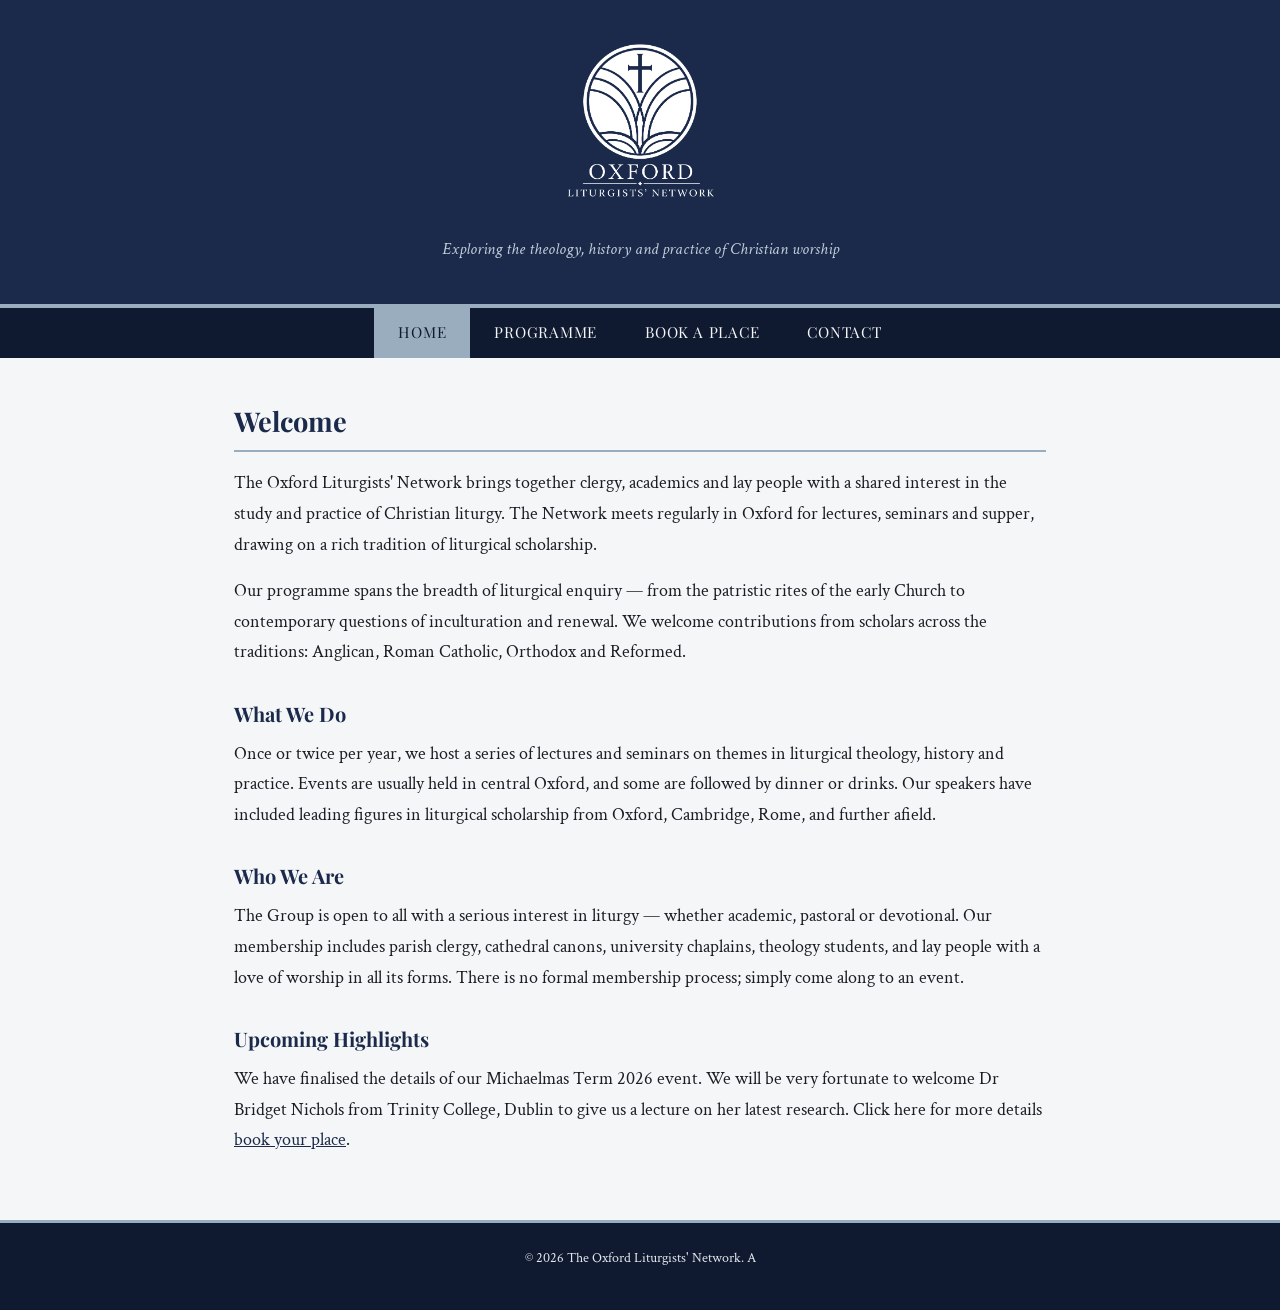
==== index.html @ 9a584c4a "Fix typos and update event details in index.html Corrected typos in the description of the Oxford Li" ====
<!DOCTYPE html>
<html lang="en">
<head>
  <meta charset="UTF-8">
  <meta name="viewport" content="width=device-width, initial-scale=1.0">
  <title>Oxford Liturgists' Network</title>
  <link rel="stylesheet" href="style.css">
</head>
<body>

<header>
  <a href="index.html"><img src="oln-logo-white.png" alt="Oxford Liturgists' Network" class="logo"></a>
  <p class="subtitle">Exploring the theology, history and practice of Christian worship</p>
</header>

<nav>
  <ul>
    <li><a href="index.html" class="active">Home</a></li>
    <li><a href="events.html">Programme</a></li>
    <li><a href="booking.html">Book a Place</a></li>
    <li><a href="contact.html">Contact</a></li>
  </ul>
</nav>

<main>
  <h2>Welcome</h2>

  <p>The Oxford Liturgists' Network brings together clergy, academics and lay people with a shared interest in the study and practice of Christian liturgy. The Network meets regularly in Oxford for lectures, seminars and supper, drawing on a rich tradition of liturgical scholarship.</p>

  <p>Our programme spans the breadth of liturgical enquiry — from the patristic rites of the early Church to contemporary questions of inculturation and renewal. We welcome contributions from scholars across the traditions: Anglican, Roman Catholic, Orthodox and Reformed.</p>

  <h3>What We Do</h3>

  <p>Once or twice per year, we host a series of lectures and seminars on themes in liturgical theology, history and practice. Events are usually held in central Oxford, and some are followed by dinner or drinks. Our speakers have included leading figures in liturgical scholarship from Oxford, Cambridge, Rome, and further afield.</p>

  <h3>Who We Are</h3>

  <p>The Group is open to all with a serious interest in liturgy — whether academic, pastoral or devotional. Our membership includes parish clergy, cathedral canons, university chaplains, theology students, and lay people with a love of worship in all its forms. There is no formal membership process; simply come along to an event.</p>

  <h3>Upcoming Highlights</h3>

  <p>We have finalised the details of our Michaelmas Term 2026 event. We will be very fortunate to welcome Dr Bridget Nichols from Trinity College, Dublin to give us a lecture on her latest research. Click here for more details <a href="booking.html">book your place</a>.</p>
</main>

<footer>
  <p>&copy; 2026 The Oxford Liturgists' Network. A</p>
</footer>

</body>
</html>
---- style.css ----
/* Oxford Liturgists' Group — Stylesheet */

/* Fonts */
@import url('https://fonts.googleapis.com/css2?family=Playfair+Display:ital,wght@0,400;0,600;0,700;1,400&family=Crimson+Text:ital,wght@0,400;0,600;1,400&display=swap');

/* Reset */
*, *::before, *::after { box-sizing: border-box; margin: 0; padding: 0; }

:root {
  --burgundy: #1b2a4a;
  --burgundy-dark: #0f1a30;
  --gold: #9aadbe;
  --gold-light: #c0ced9;
  --cream: #f4f6f8;
  --cream-dark: #e2e7ec;
  --text: #1a1e24;
  --text-light: #4a5568;
  --white: #ffffff;
}

html { scroll-behavior: smooth; }

body {
  font-family: 'Crimson Text', Georgia, 'Times New Roman', serif;
  font-size: 18px;
  line-height: 1.7;
  color: var(--text);
  background-color: var(--cream);
}

/* ---- HEADER ---- */
header {
  background-color: var(--burgundy);
  color: var(--cream);
  text-align: center;
  padding: 2rem 1rem 1.5rem;
  border-bottom: 4px solid var(--gold);
}

header .logo {
  width: 180px;
  height: auto;
  margin-bottom: 0.8rem;
}

header h1 {
  font-family: 'Playfair Display', Georgia, serif;
  font-size: 2.2rem;
  font-weight: 700;
  letter-spacing: 0.03em;
  margin-bottom: 0.25rem;
}

header .subtitle {
  font-family: 'Crimson Text', Georgia, serif;
  font-style: italic;
  font-size: 1.05rem;
  color: var(--gold-light);
}

/* ---- NAVIGATION ---- */
nav {
  background-color: var(--burgundy-dark);
  text-align: center;
  padding: 0;
}

nav ul {
  list-style: none;
  display: flex;
  justify-content: center;
  flex-wrap: wrap;
}

nav li { margin: 0; }

nav a {
  display: block;
  color: var(--cream);
  text-decoration: none;
  padding: 0.75rem 1.5rem;
  font-family: 'Playfair Display', Georgia, serif;
  font-size: 0.95rem;
  letter-spacing: 0.05em;
  text-transform: uppercase;
  transition: background-color 0.2s, color 0.2s;
}

nav a:hover,
nav a.active {
  background-color: var(--gold);
  color: var(--burgundy-dark);
}

/* ---- MAIN CONTENT ---- */
main {
  max-width: 860px;
  margin: 0 auto;
  padding: 2.5rem 1.5rem 3rem;
}

h2 {
  font-family: 'Playfair Display', Georgia, serif;
  font-size: 1.7rem;
  color: var(--burgundy);
  margin-bottom: 1rem;
  border-bottom: 2px solid var(--gold);
  padding-bottom: 0.4rem;
}

h3 {
  font-family: 'Playfair Display', Georgia, serif;
  font-size: 1.25rem;
  color: var(--burgundy);
  margin-top: 1.8rem;
  margin-bottom: 0.5rem;
}

p { margin-bottom: 1rem; }

a { color: var(--burgundy); }
a:hover { color: var(--gold); }

/* ---- EVENT CARDS ---- */
.event-card {
  background: var(--white);
  border: 1px solid var(--cream-dark);
  border-left: 4px solid var(--gold);
  padding: 1.5rem;
  margin-bottom: 1.5rem;
  border-radius: 2px;
}

.event-card .event-date {
  font-family: 'Playfair Display', Georgia, serif;
  font-size: 0.9rem;
  text-transform: uppercase;
  letter-spacing: 0.08em;
  color: var(--gold);
  margin-bottom: 0.3rem;
}

.event-card h3 {
  margin-top: 0;
  margin-bottom: 0.3rem;
}

.event-card .event-speaker {
  font-style: italic;
  color: var(--text-light);
  margin-bottom: 0.5rem;
}

.event-card .event-type {
  display: inline-block;
  font-family: 'Playfair Display', Georgia, serif;
  font-size: 0.75rem;
  text-transform: uppercase;
  letter-spacing: 0.1em;
  background: var(--burgundy);
  color: var(--cream);
  padding: 0.15rem 0.6rem;
  border-radius: 2px;
  margin-bottom: 0.6rem;
}

.event-card p:last-child { margin-bottom: 0; }

/* ---- BOOKING / FORM ---- */
.booking-section {
  background: var(--white);
  border: 1px solid var(--cream-dark);
  padding: 2rem;
  margin-bottom: 2rem;
  border-radius: 2px;
}

.booking-section h3 {
  margin-top: 0;
}

.form-placeholder {
  background: var(--cream-dark);
  border: 2px dashed var(--gold);
  padding: 3rem 2rem;
  text-align: center;
  color: var(--text-light);
  font-style: italic;
  margin-top: 1rem;
}

/* ---- CONTACT INFO ---- */
.contact-block {
  background: var(--white);
  border: 1px solid var(--cream-dark);
  border-left: 4px solid var(--gold);
  padding: 1.5rem;
  margin-bottom: 1.5rem;
}

/* ---- FOOTER ---- */
footer {
  background-color: var(--burgundy-dark);
  color: var(--cream-dark);
  text-align: center;
  padding: 1.5rem 1rem;
  font-size: 0.85rem;
  border-top: 3px solid var(--gold);
}

footer a {
  color: var(--gold-light);
}

/* ---- RESPONSIVE ---- */
@media (max-width: 600px) {
  header h1 { font-size: 1.6rem; }
  nav a { padding: 0.6rem 1rem; font-size: 0.85rem; }
  main { padding: 1.5rem 1rem 2rem; }
  h2 { font-size: 1.4rem; }
}
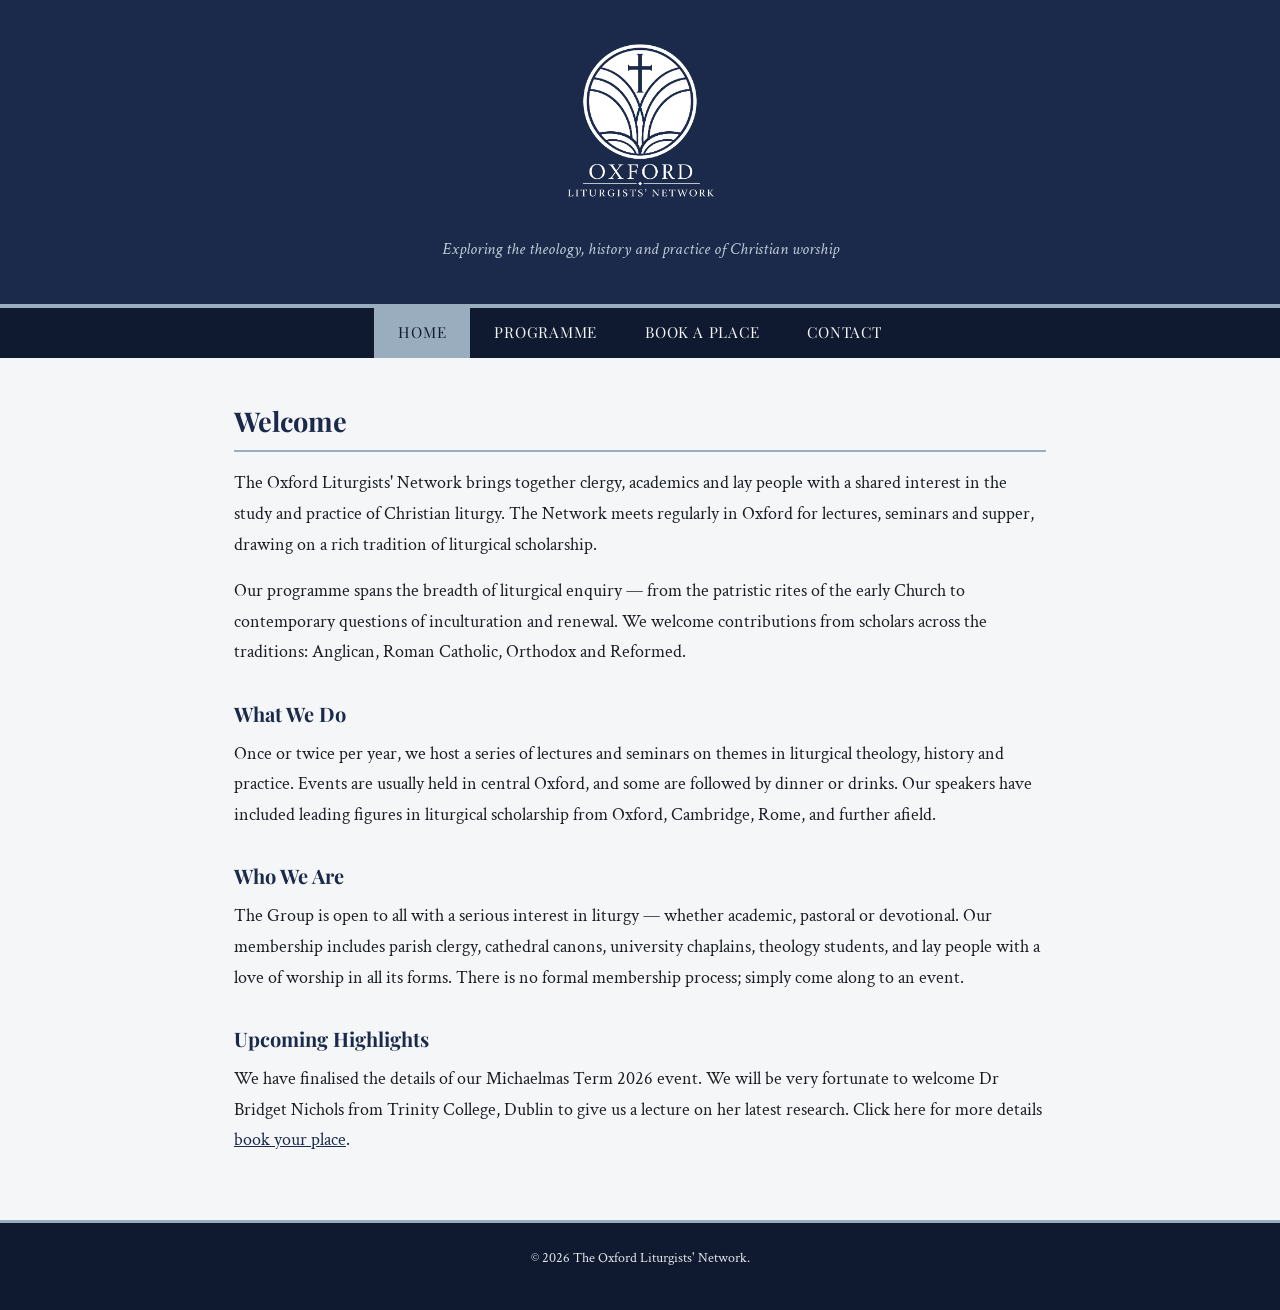
==== commit 36c3eadf: "Fix footer copyright text formatting" ====
--- a/index.html
+++ b/index.html
@@ -43,7 +43,7 @@
 </main>
 
 <footer>
-  <p>&copy; 2026 The Oxford Liturgists' Network. A</p>
+  <p>&copy; 2026 The Oxford Liturgists' Network.</p>
 </footer>
 
 </body>
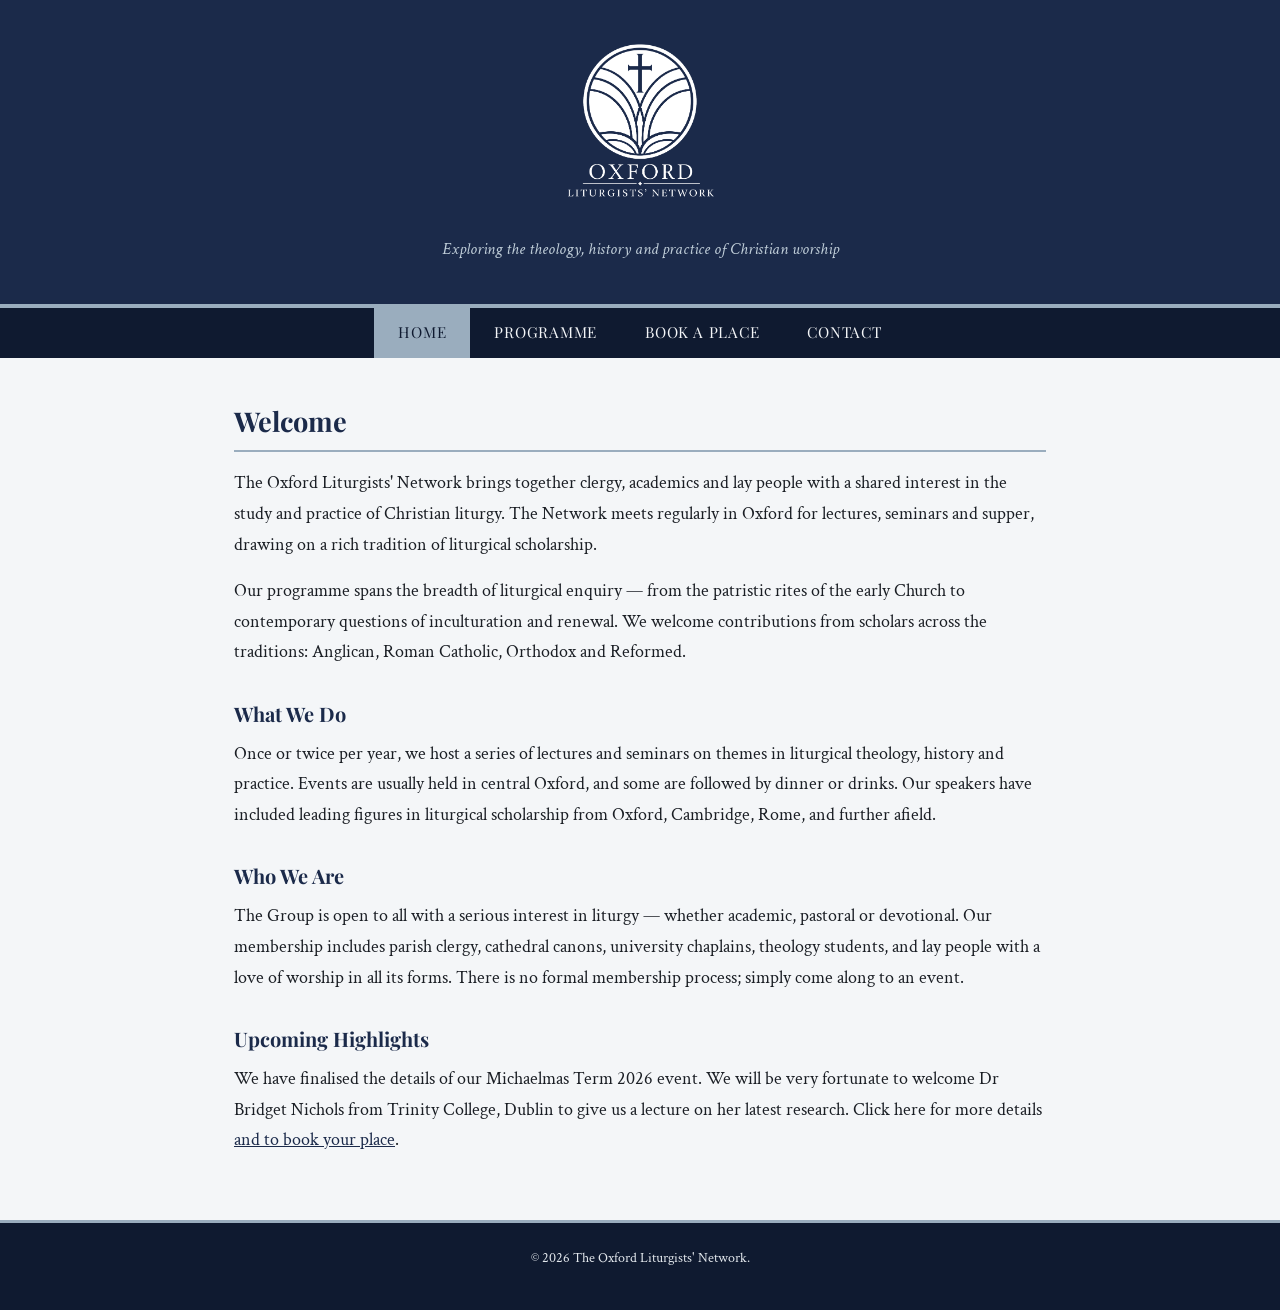
==== commit 630dcf71: "Update event details link text in index.html" ====
--- a/index.html
+++ b/index.html
@@ -39,7 +39,7 @@
 
   <h3>Upcoming Highlights</h3>
 
-  <p>We have finalised the details of our Michaelmas Term 2026 event. We will be very fortunate to welcome Dr Bridget Nichols from Trinity College, Dublin to give us a lecture on her latest research. Click here for more details <a href="booking.html">book your place</a>.</p>
+  <p>We have finalised the details of our Michaelmas Term 2026 event. We will be very fortunate to welcome Dr Bridget Nichols from Trinity College, Dublin to give us a lecture on her latest research. Click here for more details <a href="booking.html"> and to book your place</a>.</p>
 </main>
 
 <footer>
--- a/style.css
+++ b/style.css
@@ -166,6 +166,24 @@
 
 .event-card p:last-child { margin-bottom: 0; }
 
+.event-card .speaker-photo {
+  float: right;
+  width: 100px;
+  height: auto;
+  margin: 0 0 1rem 1.5rem;
+  border-radius: 3px;
+  border: 2px solid var(--cream-dark);
+}
+
+@media (max-width: 600px) {
+  .event-card .speaker-photo {
+    float: none;
+    display: block;
+    margin: 0 auto 1rem;
+    width: 80px;
+  }
+}
+
 /* ---- BOOKING / FORM ---- */
 .booking-section {
   background: var(--white);
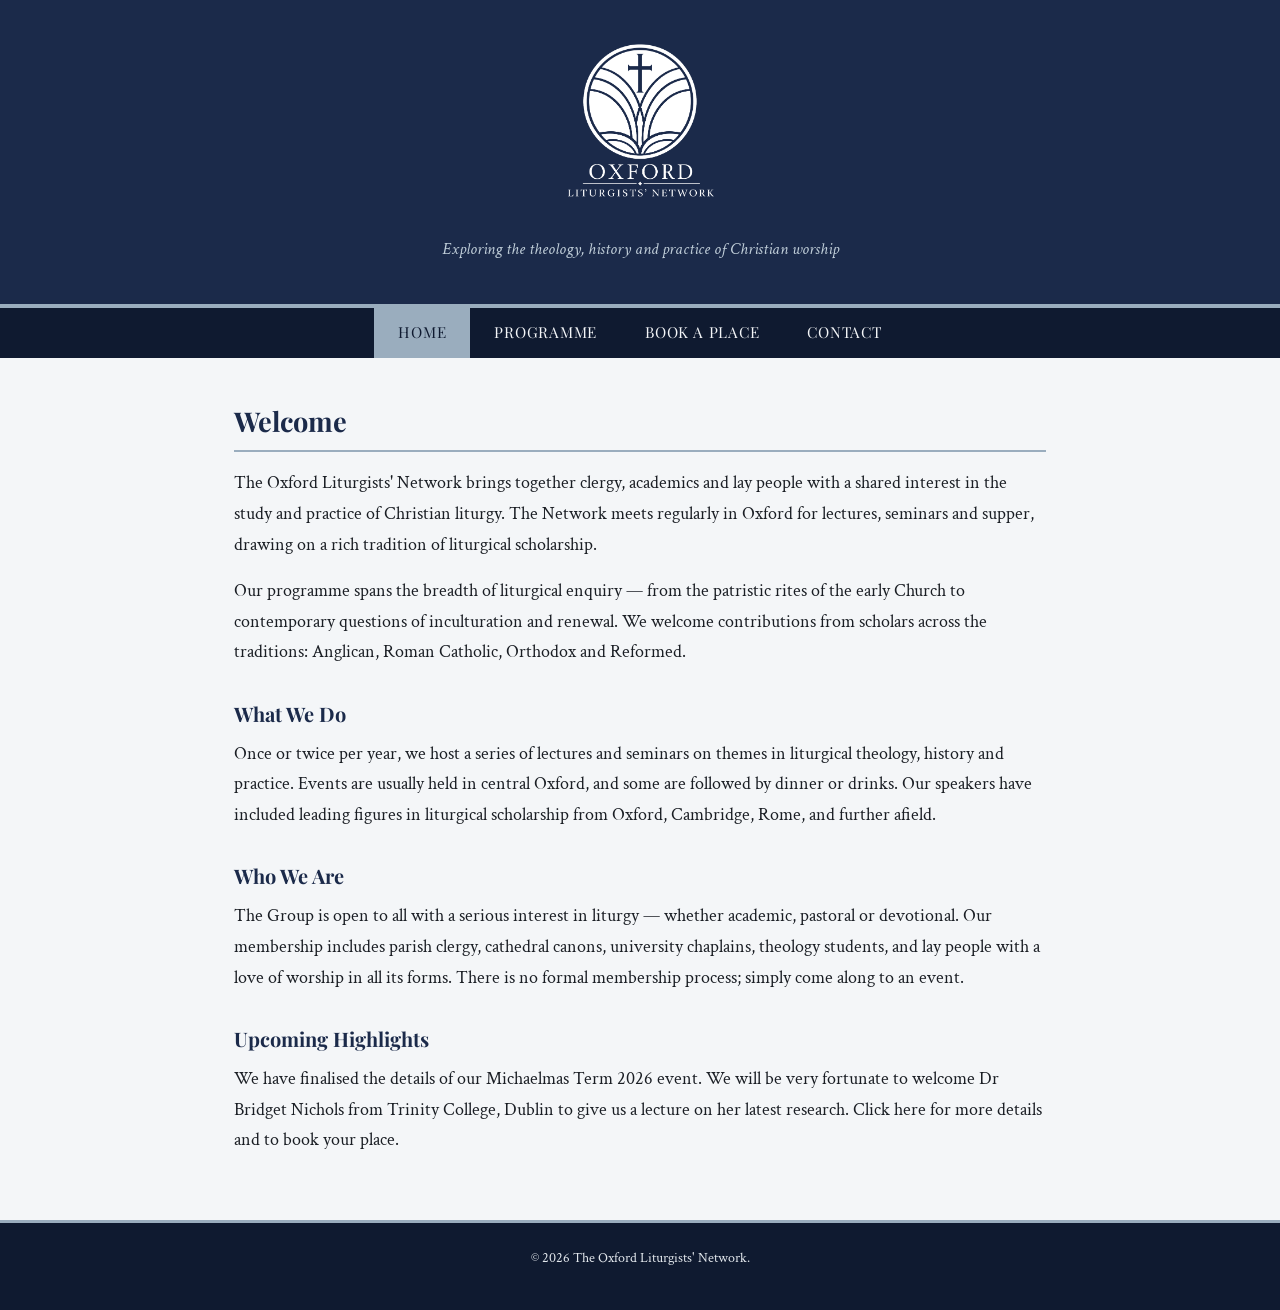
==== commit 9cfc431c: "Fix link to event details in index.html Updated link in the event details paragraph to point to even" ====
--- a/index.html
+++ b/index.html
@@ -39,7 +39,7 @@
 
   <h3>Upcoming Highlights</h3>
 
-  <p>We have finalised the details of our Michaelmas Term 2026 event. We will be very fortunate to welcome Dr Bridget Nichols from Trinity College, Dublin to give us a lecture on her latest research. Click here for more details <a href="booking.html"> and to book your place</a>.</p>
+  <p>We have finalised the details of our Michaelmas Term 2026 event. We will be very fortunate to welcome Dr Bridget Nichols from Trinity College, Dublin to give us a lecture on her latest research. Click here for more details <a href="events.html"></a> and to book your place.</p>
 </main>
 
 <footer>
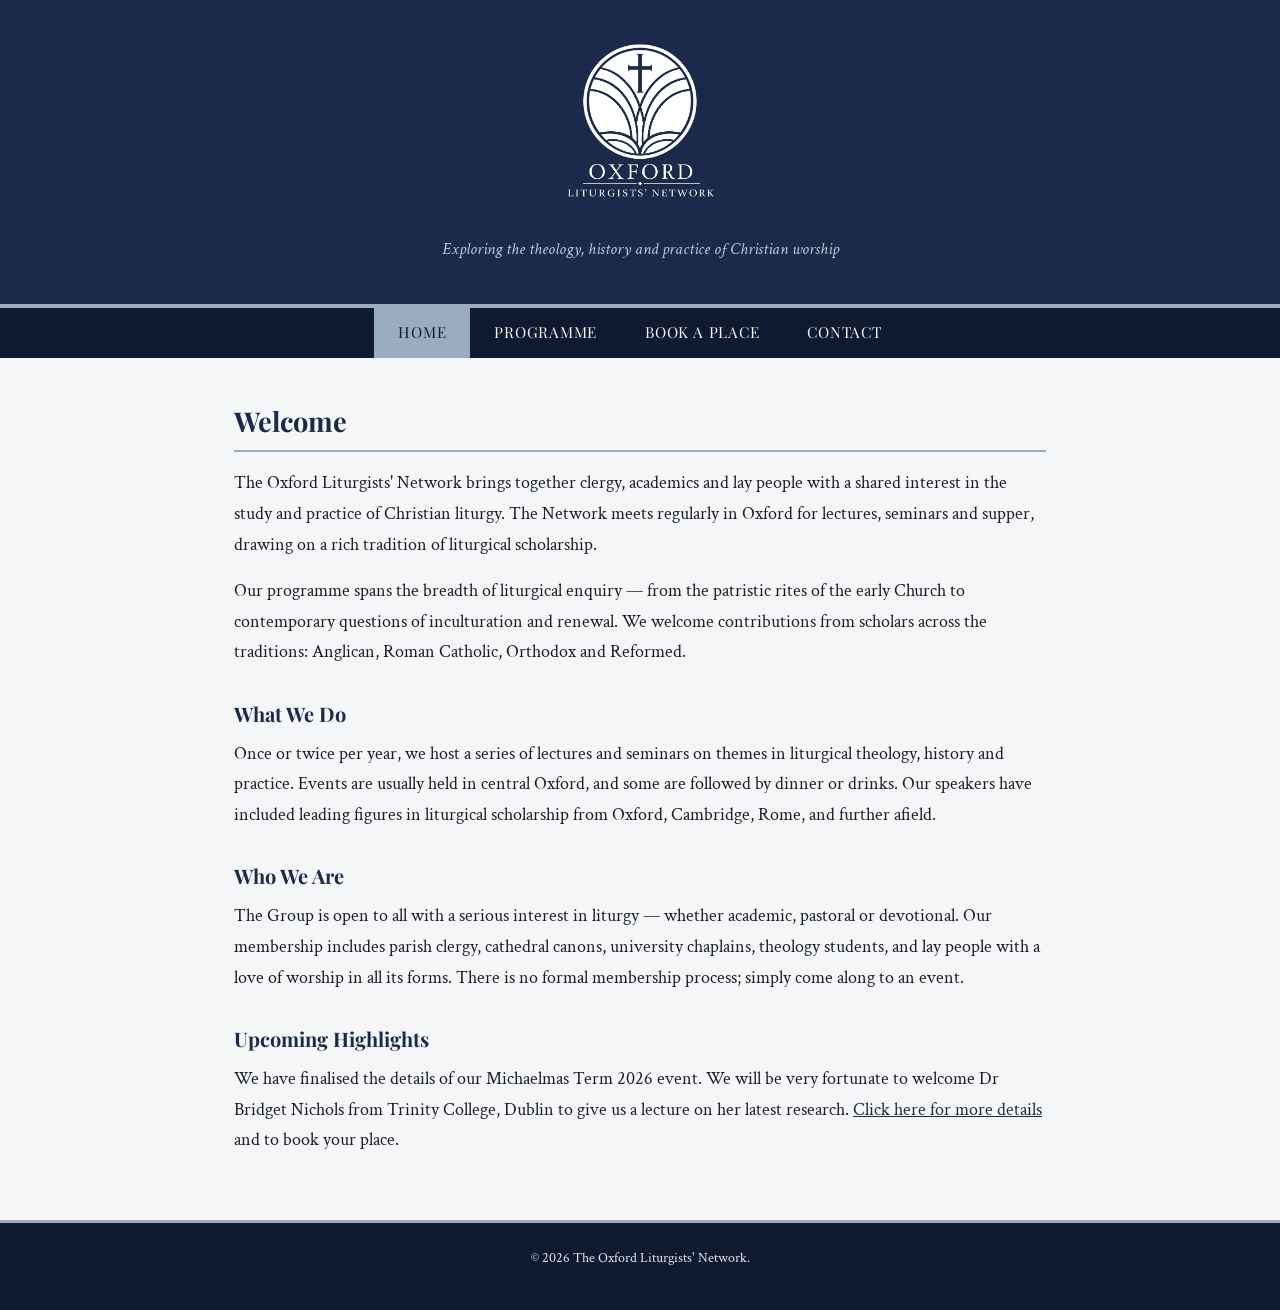
==== commit 2e6c324d: "Fix link formatting in event details paragraph" ====
--- a/index.html
+++ b/index.html
@@ -39,7 +39,7 @@
 
   <h3>Upcoming Highlights</h3>
 
-  <p>We have finalised the details of our Michaelmas Term 2026 event. We will be very fortunate to welcome Dr Bridget Nichols from Trinity College, Dublin to give us a lecture on her latest research. Click here for more details <a href="events.html"></a> and to book your place.</p>
+  <p>We have finalised the details of our Michaelmas Term 2026 event. We will be very fortunate to welcome Dr Bridget Nichols from Trinity College, Dublin to give us a lecture on her latest research. <a href="events.html"> Click here for more details</a> and to book your place.</p>
 </main>
 
 <footer>
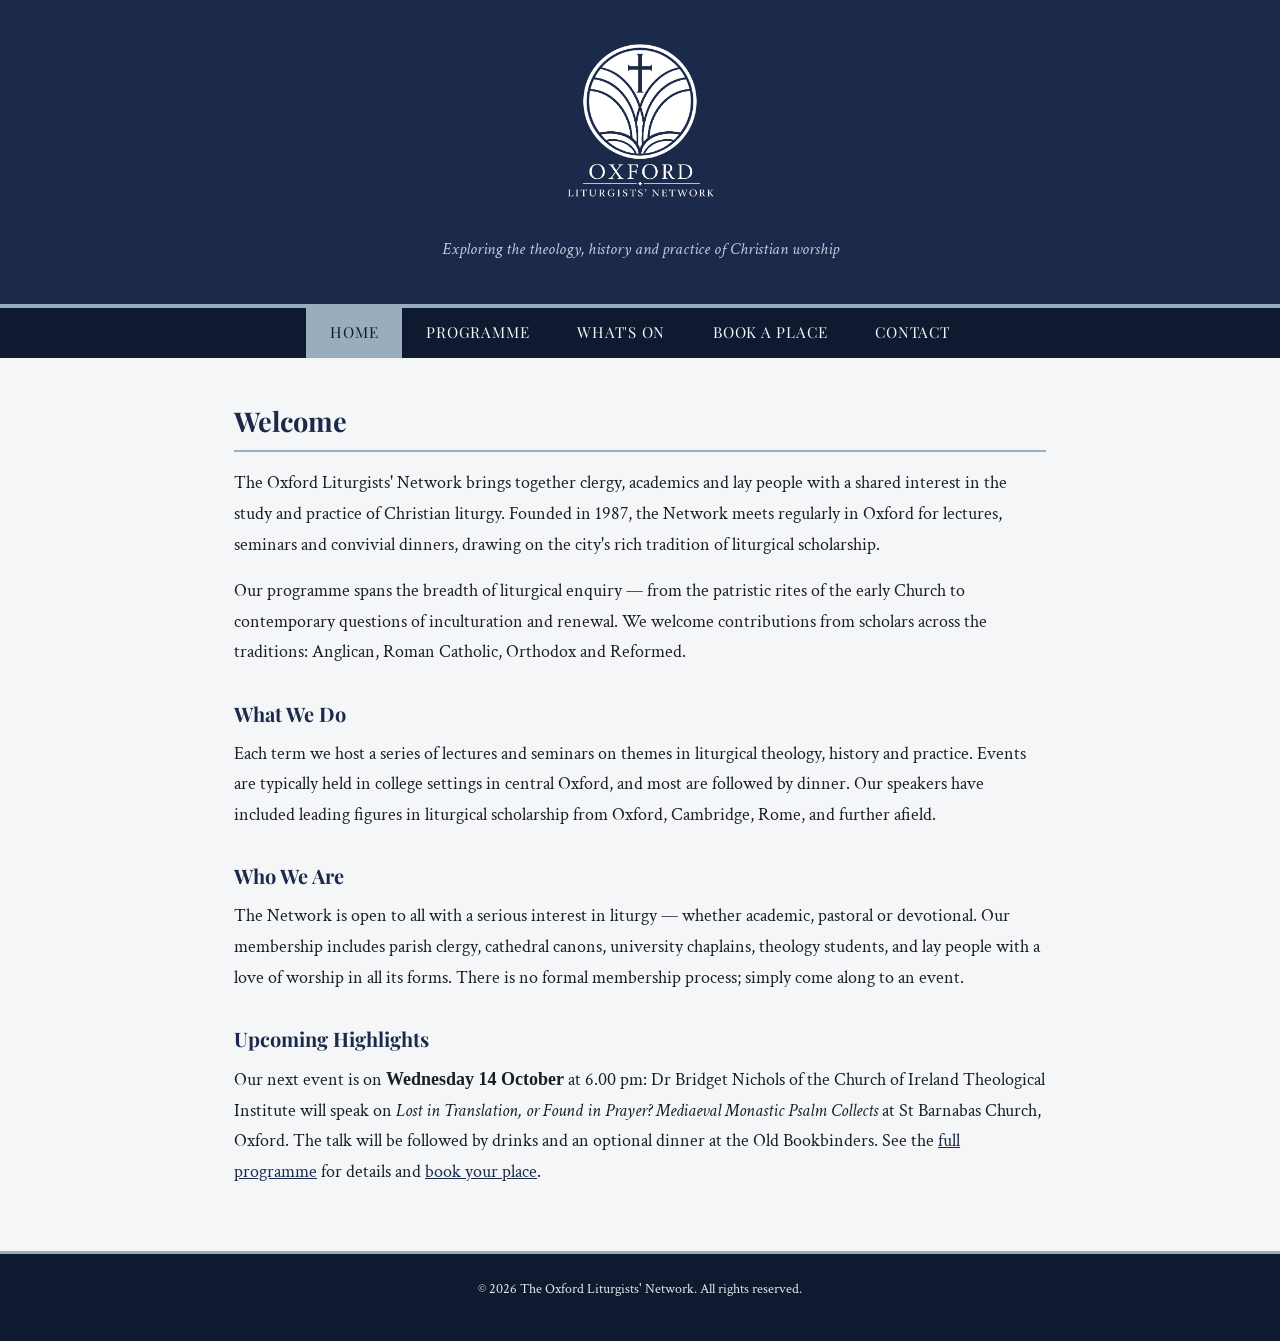
==== commit 4e4785da: "Add files via upload" ====
--- a/index.html
+++ b/index.html
@@ -17,6 +17,7 @@
   <ul>
     <li><a href="index.html" class="active">Home</a></li>
     <li><a href="events.html">Programme</a></li>
+    <li><a href="whatson.html">What's On</a></li>
     <li><a href="booking.html">Book a Place</a></li>
     <li><a href="contact.html">Contact</a></li>
   </ul>
@@ -25,25 +26,25 @@
 <main>
   <h2>Welcome</h2>
 
-  <p>The Oxford Liturgists' Network brings together clergy, academics and lay people with a shared interest in the study and practice of Christian liturgy. The Network meets regularly in Oxford for lectures, seminars and supper, drawing on a rich tradition of liturgical scholarship.</p>
+  <p>The Oxford Liturgists' Network brings together clergy, academics and lay people with a shared interest in the study and practice of Christian liturgy. Founded in 1987, the Network meets regularly in Oxford for lectures, seminars and convivial dinners, drawing on the city's rich tradition of liturgical scholarship.</p>
 
   <p>Our programme spans the breadth of liturgical enquiry — from the patristic rites of the early Church to contemporary questions of inculturation and renewal. We welcome contributions from scholars across the traditions: Anglican, Roman Catholic, Orthodox and Reformed.</p>
 
   <h3>What We Do</h3>
 
-  <p>Once or twice per year, we host a series of lectures and seminars on themes in liturgical theology, history and practice. Events are usually held in central Oxford, and some are followed by dinner or drinks. Our speakers have included leading figures in liturgical scholarship from Oxford, Cambridge, Rome, and further afield.</p>
+  <p>Each term we host a series of lectures and seminars on themes in liturgical theology, history and practice. Events are typically held in college settings in central Oxford, and most are followed by dinner. Our speakers have included leading figures in liturgical scholarship from Oxford, Cambridge, Rome, and further afield.</p>
 
   <h3>Who We Are</h3>
 
-  <p>The Group is open to all with a serious interest in liturgy — whether academic, pastoral or devotional. Our membership includes parish clergy, cathedral canons, university chaplains, theology students, and lay people with a love of worship in all its forms. There is no formal membership process; simply come along to an event.</p>
+  <p>The Network is open to all with a serious interest in liturgy — whether academic, pastoral or devotional. Our membership includes parish clergy, cathedral canons, university chaplains, theology students, and lay people with a love of worship in all its forms. There is no formal membership process; simply come along to an event.</p>
 
   <h3>Upcoming Highlights</h3>
 
-  <p>We have finalised the details of our Michaelmas Term 2026 event. We will be very fortunate to welcome Dr Bridget Nichols from Trinity College, Dublin to give us a lecture on her latest research. <a href="events.html"> Click here for more details</a> and to book your place.</p>
+  <p>Our next event is on <strong>Wednesday 14 October</strong> at 6.00 pm: Dr Bridget Nichols of the Church of Ireland Theological Institute will speak on <em>Lost in Translation, or Found in Prayer? Mediaeval Monastic Psalm Collects</em> at St Barnabas Church, Oxford. The talk will be followed by drinks and an optional dinner at the Old Bookbinders. See the <a href="events.html">full programme</a> for details and <a href="booking.html">book your place</a>.</p>
 </main>
 
 <footer>
-  <p>&copy; 2026 The Oxford Liturgists' Network.</p>
+  <p>&copy; 2026 The Oxford Liturgists' Network. All rights reserved.</p>
 </footer>
 
 </body>
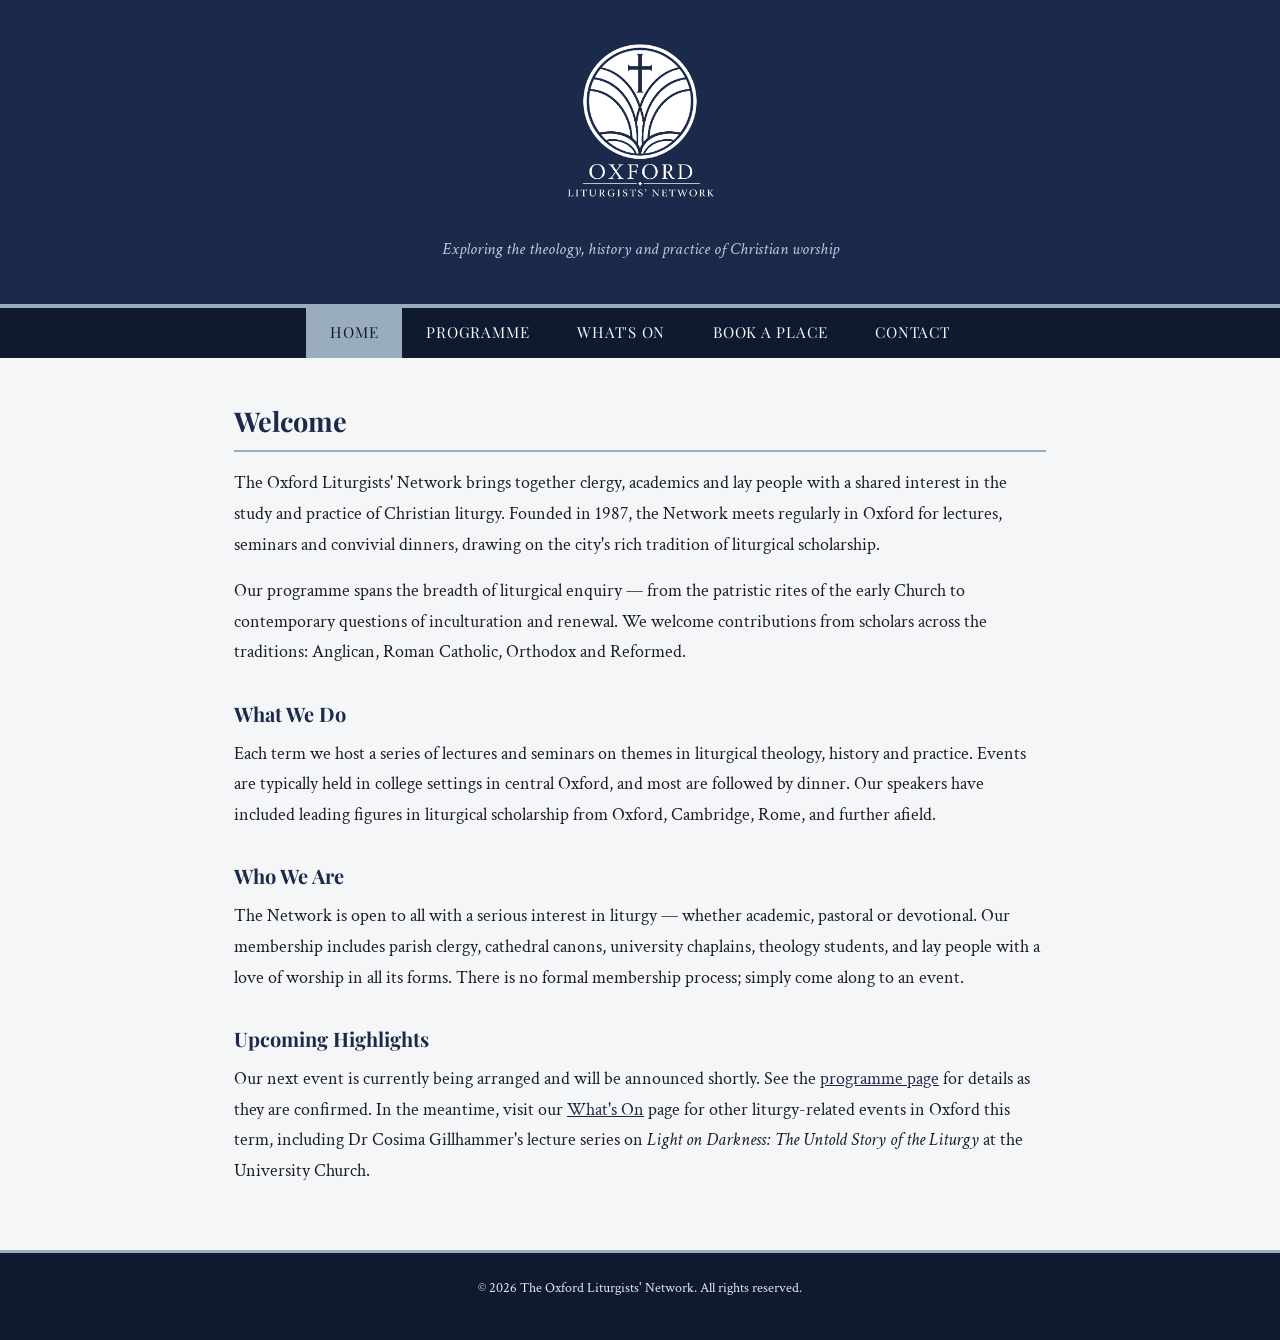
==== commit 222424a9: "Add files via upload" ====
--- a/index.html
+++ b/index.html
@@ -40,7 +40,7 @@
 
   <h3>Upcoming Highlights</h3>
 
-  <p>Our next event is on <strong>Wednesday 14 October</strong> at 6.00 pm: Dr Bridget Nichols of the Church of Ireland Theological Institute will speak on <em>Lost in Translation, or Found in Prayer? Mediaeval Monastic Psalm Collects</em> at St Barnabas Church, Oxford. The talk will be followed by drinks and an optional dinner at the Old Bookbinders. See the <a href="events.html">full programme</a> for details and <a href="booking.html">book your place</a>.</p>
+  <p>Our next event is currently being arranged and will be announced shortly. See the <a href="events.html">programme page</a> for details as they are confirmed. In the meantime, visit our <a href="whatson.html">What's On</a> page for other liturgy-related events in Oxford this term, including Dr Cosima Gillhammer's lecture series on <em>Light on Darkness: The Untold Story of the Liturgy</em> at the University Church.</p>
 </main>
 
 <footer>
